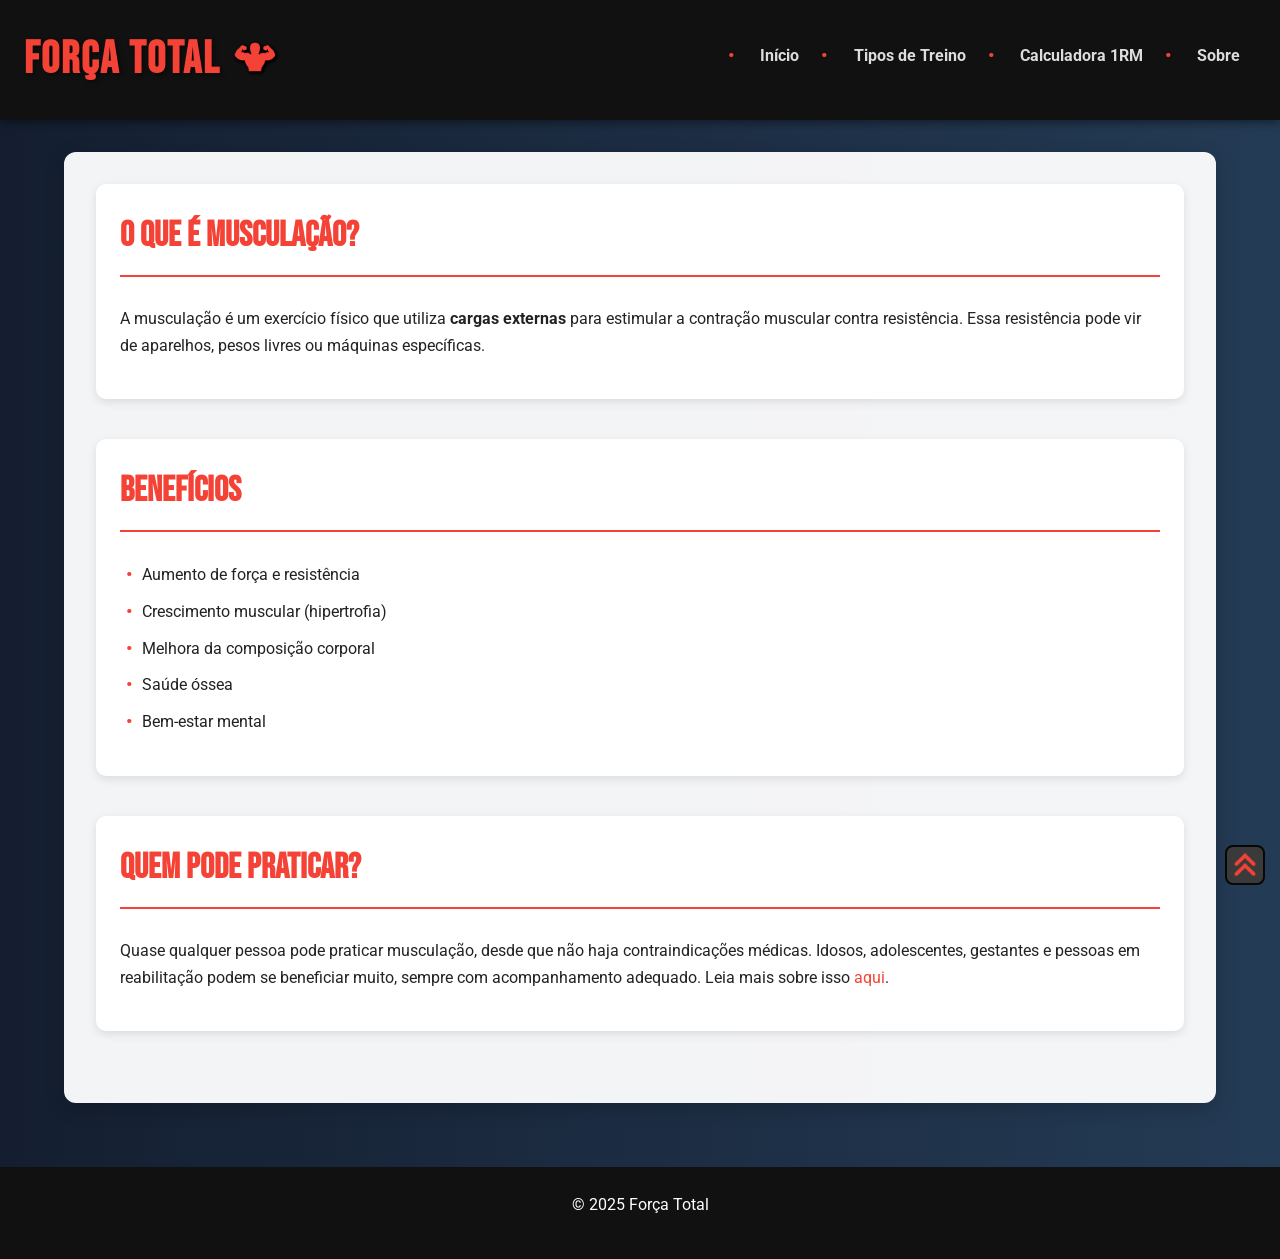
==== index.html @ 6b233fed "Add files via upload" ====
<!DOCTYPE html>
<html lang="pt">
<head>
  <meta charset="UTF-8">
  <meta name="viewport" content="width=device-width, initial-scale=1.0">
  <title>Força Total - Home</title>
  <link rel="stylesheet" href="style.css">
  <link rel="icon" href="imagens/icon.png">
  <link href="https://fonts.googleapis.com/css2?family=Bebas+Neue&family=Roboto&display=swap" rel="stylesheet">
</head>
<body>
  <header id="topo-da-pagina">
  <h1 class="logo">Força Total</h1>
  <nav>
    <ul class="menu">
      <li><a href="index.html">Início</a></li>
      <li><a href="tipos.html">Tipos de Treino</a></li>
      <li><a href="calcular.html">Calculadora 1RM</a></li>
      <li><a href="sobre.html">Sobre</a></li>
    </ul>
  </nav>
</header>

  <main>
    <section>
      <h2>O que é Musculação?</h2>
      <p>
        A musculação é um exercício físico que utiliza <strong>cargas externas</strong> 
        para estimular a contração muscular contra resistência. Essa resistência pode vir 
        de aparelhos, pesos livres ou máquinas específicas.
      </p>
    </section>

    <section>
      <h2>Benefícios</h2>
      <ul>
        <li>Aumento de força e resistência</li>
        <li>Crescimento muscular (hipertrofia)</li>
        <li>Melhora da composição corporal</li>
        <li>Saúde óssea</li>
        <li>Bem-estar mental</li>
      </ul>
    </section>

    <section>
      <h2>Quem pode praticar?</h2>
      <p>
        Quase qualquer pessoa pode praticar musculação, desde que não haja contraindicações médicas. 
        Idosos, adolescentes, gestantes e pessoas em reabilitação podem se beneficiar muito, 
        sempre com acompanhamento adequado.  
        Leia mais sobre isso <a target="_blank" href="https://drauziovarella.uol.com.br/atividade-fisica/criancas-e-adolescentes-podem-fazer-musculacao/">aqui</a>.
      </p>
    </section>

    <a href="#topo-da-pagina" id="voltar-topo"></a>
  </main>

  <footer>
    <p>&copy; 2025 Força Total</p>
  </footer>
</body>
</html>
---- style.css ----
* {
  box-sizing: border-box;
  margin: 0;
  padding: 0;
}

body {
  font-family: 'Roboto', sans-serif;
  background: linear-gradient(to right, #141e30, #243b55);
  color: #222;
  line-height: 1.6;
  display: grid;
  grid-template-rows: auto 1fr auto;
  min-height: 100vh;
}

header {
  background: #111;
  color: #fff;
  padding: 1.5em;
  display: flex;
  justify-content: space-between;
  align-items: center;
  flex-wrap: wrap;
  box-shadow: 0 2px 10px rgba(0,0,0,0.5);
}

.logo {
  font-family: 'Bebas Neue', sans-serif;
  font-size: 2.8rem;
  letter-spacing: 2px;
  position: relative;
  color: #f44336;
  text-shadow: 2px 2px 4px rgba(0,0,0,0.5);
}

.logo::after {
  content: "";
  display: inline-block;
  width: 50px;
  height: 50px;
  background-image: url(imagens/icon.png);
  background-size: contain;
  background-repeat: no-repeat;
  margin-left: 10px;
  vertical-align: middle;
}

.menu {
  list-style: none;
  display: flex;
  gap: 1.5em;
  flex-wrap: wrap;
}

.menu li a {
  text-decoration: none;
  font-weight: bold;
  color: #ddd;
  padding: 8px 16px;
  border-radius: 6px;
  transition: all 0.3s ease;
  position: relative;
}

.menu li a:hover {
  background: #f44336;
  color: white;
  transform: translateY(-2px);
}

.menu li a.ativo {
  background: #f44336;
  color: white;
  box-shadow: 0 2px 5px rgba(0,0,0,0.3);
}

main {
  width: 90%;
  max-width: 1200px;
  margin: 2em auto;
  padding: 2em;
  background: rgba(255,255,255,0.95);
  border-radius: 12px;
  box-shadow: 0 5px 20px rgba(0,0,0,0.2);
}

section {
  margin-bottom: 2.5em;
  padding: 1.5em;
  background: white;
  border-radius: 10px;
  box-shadow: 0 3px 10px rgba(0,0,0,0.1);
}

.tabela-selecao {
  margin-top: 3em;
}

h2 {
  font-family: 'Bebas Neue', sans-serif;
  font-size: 2.2rem;
  margin-bottom: 0.8em;
  color: #f44336;
  border-bottom: 2px solid #f44336;
  padding-bottom: 0.3em;
}

h3 {
  font-family: 'Bebas Neue', sans-serif;
  font-size: 1.8rem;
  margin: 1.5em 0 0.8em 0;
  color: #333;
}


.conteudo {
  display: grid;
  grid-template-columns: 1fr 1fr;
  gap: 2em;
  align-items: center;
  margin: 2.5em 0;
}

.imagem-esquerda {
  order: 1;
}

.texto-direita {
  order: 2;
}

.imagem-direita {
  order: 2;
  justify-content: end;
}

.texto-esquerda {
  order: 1;
}

.conteudo-imagem {
  width: 70%;
  border-radius: 10px;
  box-shadow: 0 5px 15px rgba(0,0,0,0.2);
  transition: transform 0.3s ease;
  display: block;
  margin: 0 auto;
}

.conteudo-imagem:hover {
  transform: scale(1.02);
}
    

p {
  margin-bottom: 1em;
  line-height: 1.7;
}

ul {
  padding-left: 1.5em;
  margin: 1em 0;
}

li {
  margin-bottom: 0.5em;
  position: relative;
  list-style-type: none;
}

li::before {
  content: "•";
  color: #f44336;
  font-weight: bold;
  font-size: large;
  display: inline-block;
  width: .9em;
  margin-left: -1em;
}

a {
  color: #f44336;
  text-decoration: none;
  transition: color 0.3s;
}

a:hover {
  color: #d32f2f;
  text-decoration: underline;
}


table {
  width: 100%;
  border-collapse: collapse;
  margin: 1.5em 0;
  box-shadow: 0 3px 10px rgba(0,0,0,0.1);
  border-radius: 8px;
  overflow: hidden;
}

table th, table td {
  border: 1px solid #ddd;
  padding: 12px 15px;
  text-align: left;
}

table th {
  background: #f44336;
  color: white;
  font-weight: bold;
}

table tr:nth-child(even) {
  background: #f9f9f9;
}

table tr:hover {
  background: #f1f1f1;
}


dl {
  margin: 1.5em 0;
}

dt {
  font-weight: bold;
  color: #f44336;
  margin-top: 1.2em;
  font-size: 1.2em;
}

dd {
  margin-bottom: 1.5em;
  margin-left: 1.5em;
  line-height: 1.6;
}


pre {
  background: #2d2d2d;
  color: #f8f8f2;
  padding: 1.5em;
  border-radius: 8px;
  overflow-x: auto;
  margin: 1.5em 0;
  box-shadow: 0 3px 10px rgba(0,0,0,0.2);
}

code {
  font-family: 'Courier New', monospace;
  font-size: 0.95em;
}


footer {
  background: #111;
  color: #fff;
  text-align: center;
  padding: 1.5em;
  margin-top: 2em;
}


@media (max-width: 900px) {
  .conteudo {
    grid-template-columns: 1fr;
  }
  
  .sobre-conteudo {
    grid-template-columns: 1fr;
  }
  
  .imagem-esquerda, .imagem-direita, .texto-esquerda, .texto-direita {
    order: 0;
  }
  
  header {
    flex-direction: column;
    text-align: center;
    gap: 1em;
  }
  
  .menu {
    justify-content: center;
  }
}

@media (max-width: 600px) {
  main {
    padding: 1em;
    width: 95%;
  }
  
  .menu {
    flex-direction: column;
    align-items: center;
    gap: 0.8em;
  }
  
  .logo {
    font-size: 2.2rem;
  }
  
  section {
    padding: 1em;
  }
  
  .conteudo, .sobre-conteudo {
    gap: 1.5em;
  }
}


.calculadora {
  display: flex;
  flex-direction: column;
  gap: 1.5em;
  max-width: 500px;
  margin: 0 auto;
}

.form {
  display: flex;
  flex-direction: column;
  gap: 0.5em;
}

.form label {
  font-weight: bold;
  color: #333;
}

.form input {
  padding: 12px 15px;
  border: 2px solid #ddd;
  border-radius: 8px;
  font-size: 1rem;
  transition: border-color 0.3s;
}

.form input:focus {
  border-color: #f44336;
  outline: none;
}

button {
  background: #f44336;
  color: white;
  border: none;
  padding: 12px 20px;
  border-radius: 8px;
  font-size: 1.1rem;
  font-weight: bold;
  cursor: pointer;
  transition: all 0.3s;
  margin-top: 1em;
}

button:hover {
  background: #d32f2f;
  transform: translateY(-2px);
}

.result {
  text-align: center;
  margin-top: 2em;
  padding: 1.5em;
  background: #f8f9fa;
  border-radius: 10px;
  border-left: 5px solid #f44336;
}

.result h4 {
  font-family: 'Bebas Neue', sans-serif;
  font-size: 1.5rem;
  color: #f44336;
  margin-bottom: 0.5em;
}

#rm-valor {
  font-size: 2.5rem;
  font-weight: bold;
  color: #f44336;
  margin: 0.5em 0;
}

.explicacao {
  background: #e8f5e9;
  padding: 1px 3%;
  border-radius: 10px;
  margin-top: 2em;
}

#voltar-topo {
  background-color: rgb(58, 58, 58);
  border-radius: 20%;
  border: 2px solid rgb(6.7, 6.7, 6.7);
  position: fixed;
  bottom: 15px;
  right: 15px;
  display: flex;
  justify-content: center;
  align-items: center;
  transition: all 0.3s ease;
  background-image: url(imagens/seta_cima.png);
  background-size: 60%; 
  background-repeat: no-repeat;
  background-position: center;
  width: 40px;
  height: 40px;
}

#voltar-topo:hover {
  background-color: rgb(177, 176, 176);
  transform: translateY(-2px);
}

.logo:hover::after {
  transform: rotate(720deg);
  transition: transform 1s ease;
}

dl dd img {
  max-width: 600px;
  height: auto;
  display: block;
  margin: 10px 0;
  border-radius: 8px;
}
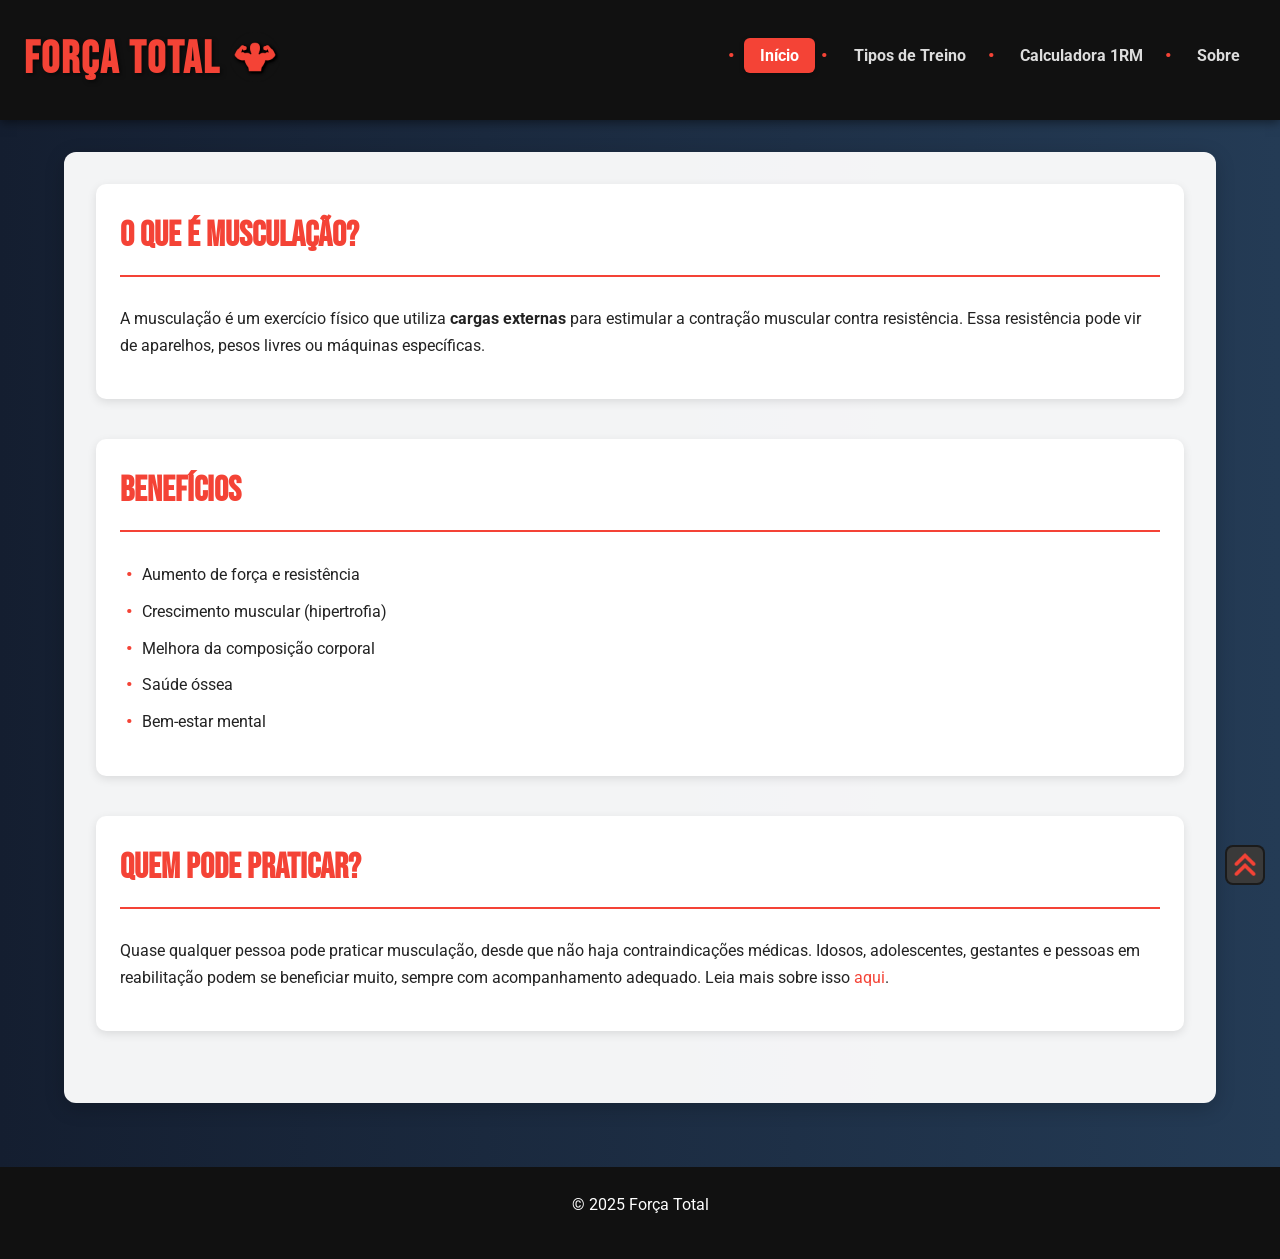
==== commit 3da3f5a1: "Add files via upload" ====
--- a/index.html
+++ b/index.html
@@ -13,7 +13,7 @@
   <h1 class="logo">Força Total</h1>
   <nav>
     <ul class="menu">
-      <li><a href="index.html">Início</a></li>
+      <li><a href="index.html" class="ativo">Início</a></li>
       <li><a href="tipos.html">Tipos de Treino</a></li>
       <li><a href="calcular.html">Calculadora 1RM</a></li>
       <li><a href="sobre.html">Sobre</a></li>
--- a/style.css
+++ b/style.css
@@ -132,11 +132,21 @@
 
 .imagem-direita {
   order: 2;
-  justify-content: end;
 }
 
 .texto-esquerda {
   order: 1;
+}
+
+.imagem-direita, .imagem-esquerda {
+  display: flex;
+  flex-direction: column;
+  align-items: center;
+}
+
+.imagem-direita p, .imagem-esquerda p {
+  font-size: small;
+  color: #505050;
 }
 
 .conteudo-imagem {
@@ -152,6 +162,36 @@
   transform: scale(1.02);
 }
     
+
+@media (max-width: 800px) {
+  .conteudo {
+    grid-template-columns: 1fr;
+  }
+  
+  .sobre-conteudo {
+    grid-template-columns: 1fr;
+  }
+  
+  .imagem-esquerda, .imagem-direita, .texto-esquerda, .texto-direita {
+    order: 0;
+  }
+  
+  header {
+    flex-direction: column;
+    text-align: center;
+    gap: 1em;
+  }
+  
+  .menu {
+    justify-content: center;
+  }
+
+  .conteudo-imagem {
+    width: 50%;
+  }
+}
+
+
 
 p {
   margin-bottom: 1em;
@@ -264,54 +304,6 @@
 }
 
 
-@media (max-width: 900px) {
-  .conteudo {
-    grid-template-columns: 1fr;
-  }
-  
-  .sobre-conteudo {
-    grid-template-columns: 1fr;
-  }
-  
-  .imagem-esquerda, .imagem-direita, .texto-esquerda, .texto-direita {
-    order: 0;
-  }
-  
-  header {
-    flex-direction: column;
-    text-align: center;
-    gap: 1em;
-  }
-  
-  .menu {
-    justify-content: center;
-  }
-}
-
-@media (max-width: 600px) {
-  main {
-    padding: 1em;
-    width: 95%;
-  }
-  
-  .menu {
-    flex-direction: column;
-    align-items: center;
-    gap: 0.8em;
-  }
-  
-  .logo {
-    font-size: 2.2rem;
-  }
-  
-  section {
-    padding: 1em;
-  }
-  
-  .conteudo, .sobre-conteudo {
-    gap: 1.5em;
-  }
-}
 
 
 .calculadora {
@@ -397,7 +389,7 @@
 #voltar-topo {
   background-color: rgb(58, 58, 58);
   border-radius: 20%;
-  border: 2px solid rgb(6.7, 6.7, 6.7);
+  border: 2px solid rgb(6.7, 6.7, 6.7, .6);
   position: fixed;
   bottom: 15px;
   right: 15px;
@@ -423,10 +415,42 @@
   transition: transform 1s ease;
 }
 
+@media (max-width: 1920px) {
+  dl dd img {
+    max-width: 600px;
+    height: auto;
+    display: block;
+    margin: 10px 0;
+    border-radius: 8px;
+  }
+}
+
+@media (max-width: 820px) {
+  dl dd img {
+    max-width: 500px;
+    height: auto;
+    display: block;
+    margin: 10px 0;
+    border-radius: 8px;
+  }
+}
+
+@media (max-width: 700px) {
+  dl dd img {
+    max-width: 400px;
+    height: auto;
+    display: block;
+    margin: 10px 0;
+    border-radius: 8px;
+  }
+}
+
 dl dd img {
-  max-width: 600px;
-  height: auto;
-  display: block;
-  margin: 10px 0;
-  border-radius: 8px;
-}+  transition: transform 0.3s ease;
+}
+
+dl dd img:hover {
+  transform: scale(1.02);
+}
+
+
